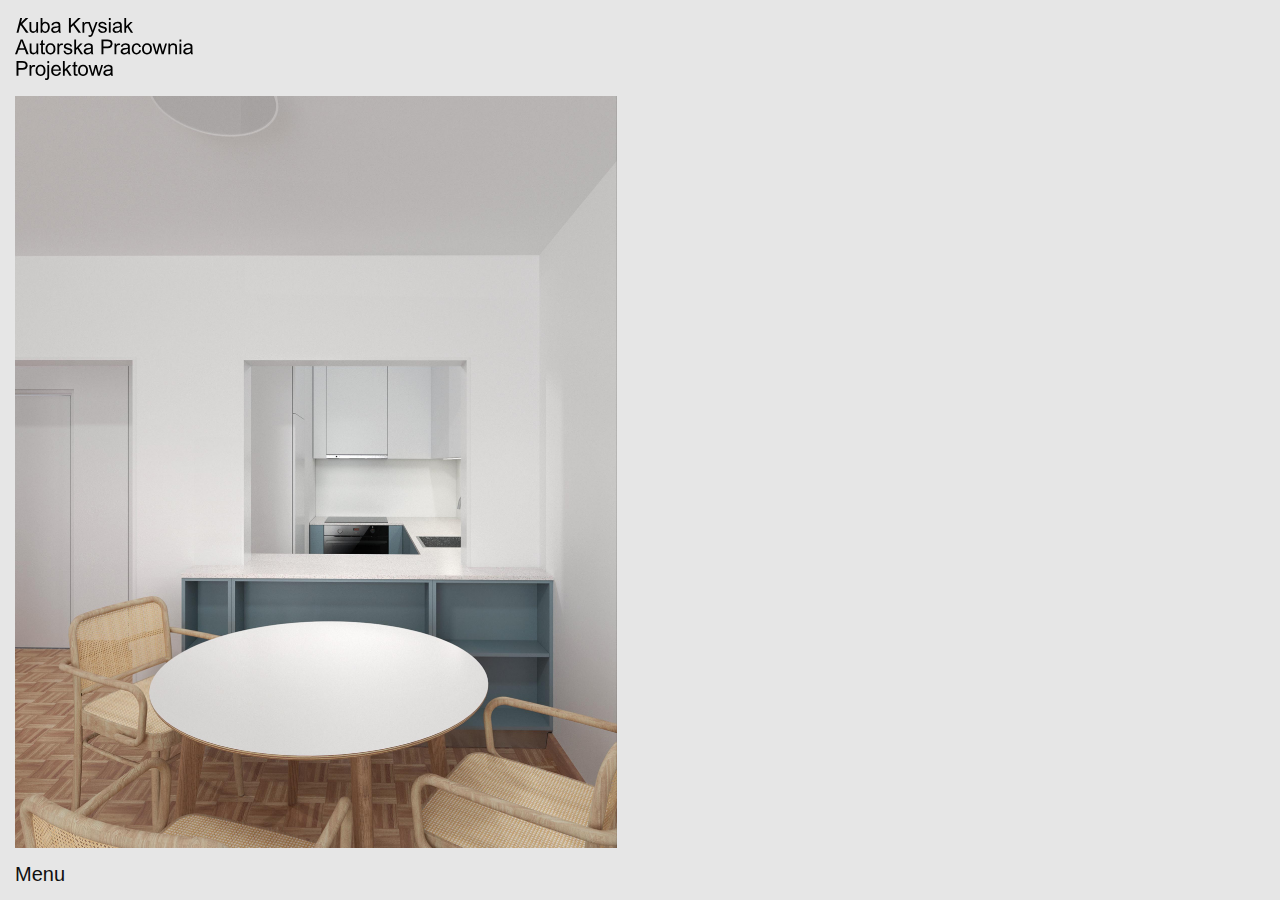
==== index.html @ 23fc52bc "base" ====
<!DOCTYPE html>
<html lang="pl">
<head>
    <meta charset="UTF-8">
    <meta name="viewport" content="width=device-width, initial-scale=1.0">
    <title>Kuba Krysiak Pracownia</title>
    <link rel="stylesheet" href="style.css">
    <link rel="shortcut icon" href="/images/icon-kk.png">
    <meta name="author" content="Kuba Krysiak">
    <meta name="copyright" content="Kuba Krysiak">
</head>
<body>
    <header><a href="index.html"><img class="logo" src="images/logo-kk-12pt.svg" alt="Kuba Krysiak Autorska Pracownia Projektowa"></a></header>
    <figure><img src="projects/W-02-1m.jpg" alt=""></figure>
    <nav><a href="menu.html">Menu</a></nav>
</body>
</html>
---- style.css ----
:root {
    --background-color: #e6e6e6;
    /* --background-color: rgb(233, 232, 226); */
    /* --background-color: white; */
    --font-color: #101010;
    --selection-color: #696969;
    --menu-color: #D8544D;
    --font-size: 20px;
    --logo-size: calc(3.1 * var(--font-size));
    --line-height: 1.1;
    /* --margin: 20px; */
    --margin: 15px;
    --gap-size: 20px;
}

h1, h2, p, a, ul {
    margin: 0;
    padding: 0;
    font-size: var(--font-size);
    font-weight: normal;
    line-height: var(--line-height);
    color: var(--font-color);
    text-decoration: none;
    list-style: none; 
}

::selection {
    background-color: var(--selection-color);
}

a:hover {
    font-style: italic;
}

html {
    height: calc(100% - 2 * var(--margin));
    /* margin: var(--margin); */
    /* padding: var(--margin); */
    background-color: var(--background-color);
    font-family: Arial, Helvetica, sans-serif;
}

body {
    height: 100%;
    margin: 0;
    padding: var(--margin);
    display: grid;
    grid-template-rows: auto 1fr auto;
    row-gap: var(--margin);
}

.logo {
    height: var(--logo-size);
    margin-top: 3px;
    margin-bottom: -3px;
}

figure {
    margin: 0;
    /* height: 100%; */
    min-height: 0;
    display: flex;
    justify-content: left;
    align-items: end;
}

img {
    max-height: 100%;
    max-width: 100%;
}

nav {
    align-self: end;
}
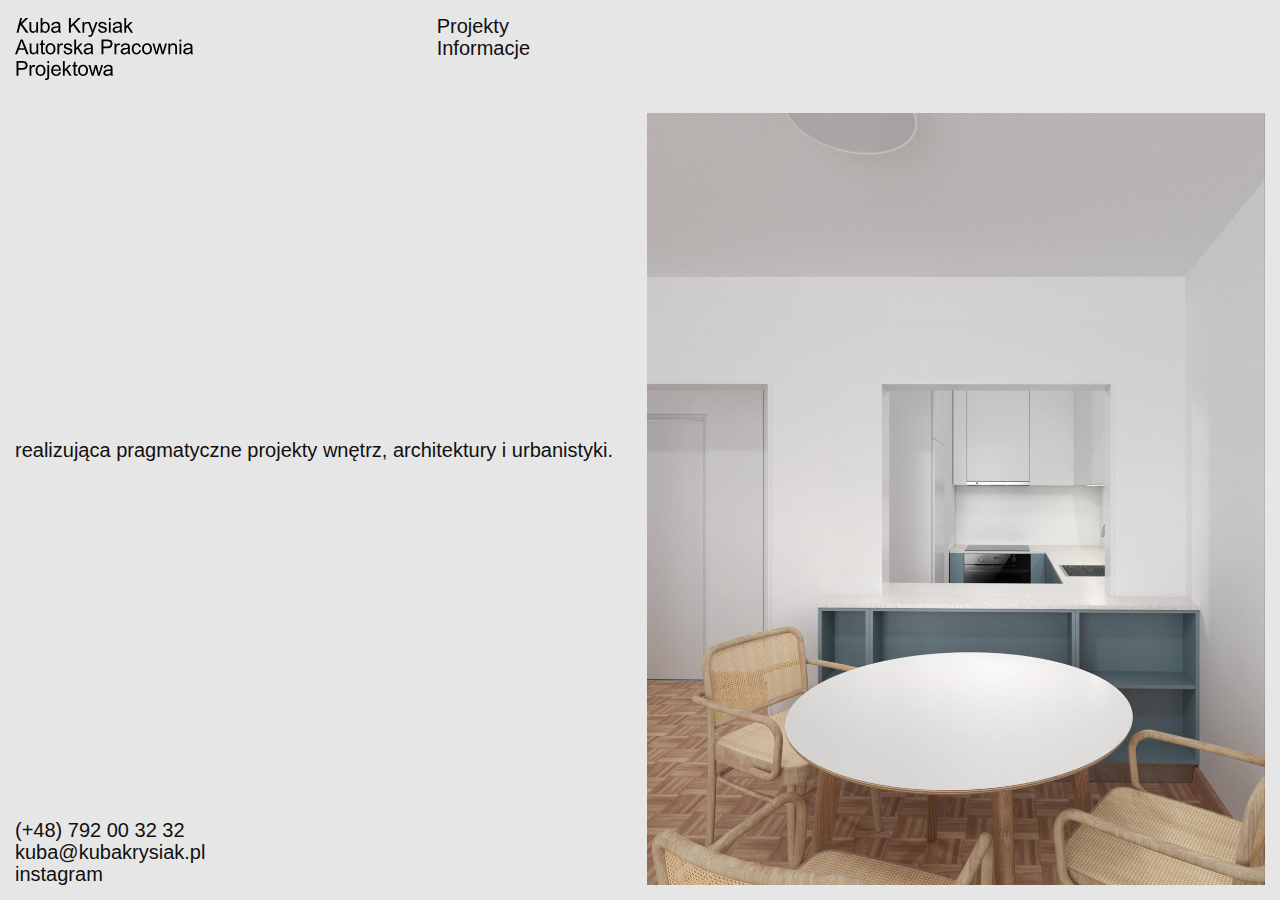
==== commit 67835e96: "proces" ====
--- a/index.html
+++ b/index.html
@@ -5,13 +5,36 @@
     <meta name="viewport" content="width=device-width, initial-scale=1.0">
     <title>Kuba Krysiak Pracownia</title>
     <link rel="stylesheet" href="style.css">
+    <link rel="stylesheet" href="index.css">
     <link rel="shortcut icon" href="/images/icon-kk.png">
     <meta name="author" content="Kuba Krysiak">
     <meta name="copyright" content="Kuba Krysiak">
 </head>
 <body>
-    <header><a href="index.html"><img class="logo" src="images/logo-kk-12pt.svg" alt="Kuba Krysiak Autorska Pracownia Projektowa"></a></header>
-    <figure><img src="projects/W-02-1m.jpg" alt=""></figure>
-    <nav><a href="menu.html">Menu</a></nav>
+    <header>
+        <a href="index.html"><img class="logo" src="images/logo-kk-12pt.svg" alt="Kuba Krysiak Autorska Pracownia Projektowa"></a>
+    </header>
+    <main>
+        <h2>realizująca pragmatyczne projekty wnętrz, architektury i urbanistyki.</h2>
+    </main>
+    <figure>
+        <img src="projects/W-02-1m.jpg" alt="">
+    </figure>
+    <nav id="menu-mobile">
+        <a href="menu.html">Menu</a>
+    </nav>
+    <nav id="menu-monitor">
+        <ul>
+            <li><a href="projekty.html">Projekty</a></li>
+            <li><a href="info.html">Informacje</a></li>
+        </ul>
+    </nav>
+    <footer>
+        <ul>
+            <li>(+48) 792 00 32 32</li>
+            <li><a href="mailto: kuba@kubakrysiak.pl">kuba@kubakrysiak.pl</a></li>
+            <li><a href="https://www.instagram.com/kubi_kry/">instagram</a></li>
+        </ul>
+    </footer>
 </body>
 </html>--- a/style.css
+++ b/style.css
@@ -13,7 +13,7 @@
     --gap-size: 20px;
 }
 
-h1, h2, p, a, ul {
+h1, h2, p, a, ul, li {
     margin: 0;
     padding: 0;
     font-size: var(--font-size);
@@ -71,4 +71,47 @@
 
 nav {
     align-self: end;
+}
+
+#menu-monitor {
+    display: none;
+}
+
+/* MEDIA DLA PROPORCJI POZIOMYCH */
+@media (min-width: 700px) {
+    html {
+       /* background-color: antiquewhite;  */
+    }
+    
+    body {
+        display: grid;
+        grid-template-columns: repeat(6, 1fr);
+        grid-template-rows: 1fr auto 1fr;
+        gap: var(--margin);
+    }
+
+    header {
+        grid-column: 1 / 3;
+    }
+
+    main {
+        grid-column: 1 / 4;
+    }
+
+    figure {
+        grid-column: 4 / -1;
+        grid-row: 1 / -1;
+        justify-content: right;
+    }
+
+    #menu-monitor {
+        display: unset;
+        grid-column: 3;
+        grid-row: 1;
+        align-self: start;
+    }
+
+    #menu-mobile {
+        display: none;
+    }
 }--- a/index.css
+++ b/index.css
@@ -0,0 +1,19 @@
+main {
+    display: none;
+}
+
+footer {
+    display: none;
+}
+
+/* MEDIA DLA PROPORCJI POZIOMYCH */
+@media (min-width: 700px) {
+    main {
+        display: unset;
+    }
+    
+    footer {
+        display: unset;
+        align-self: end;
+    }
+}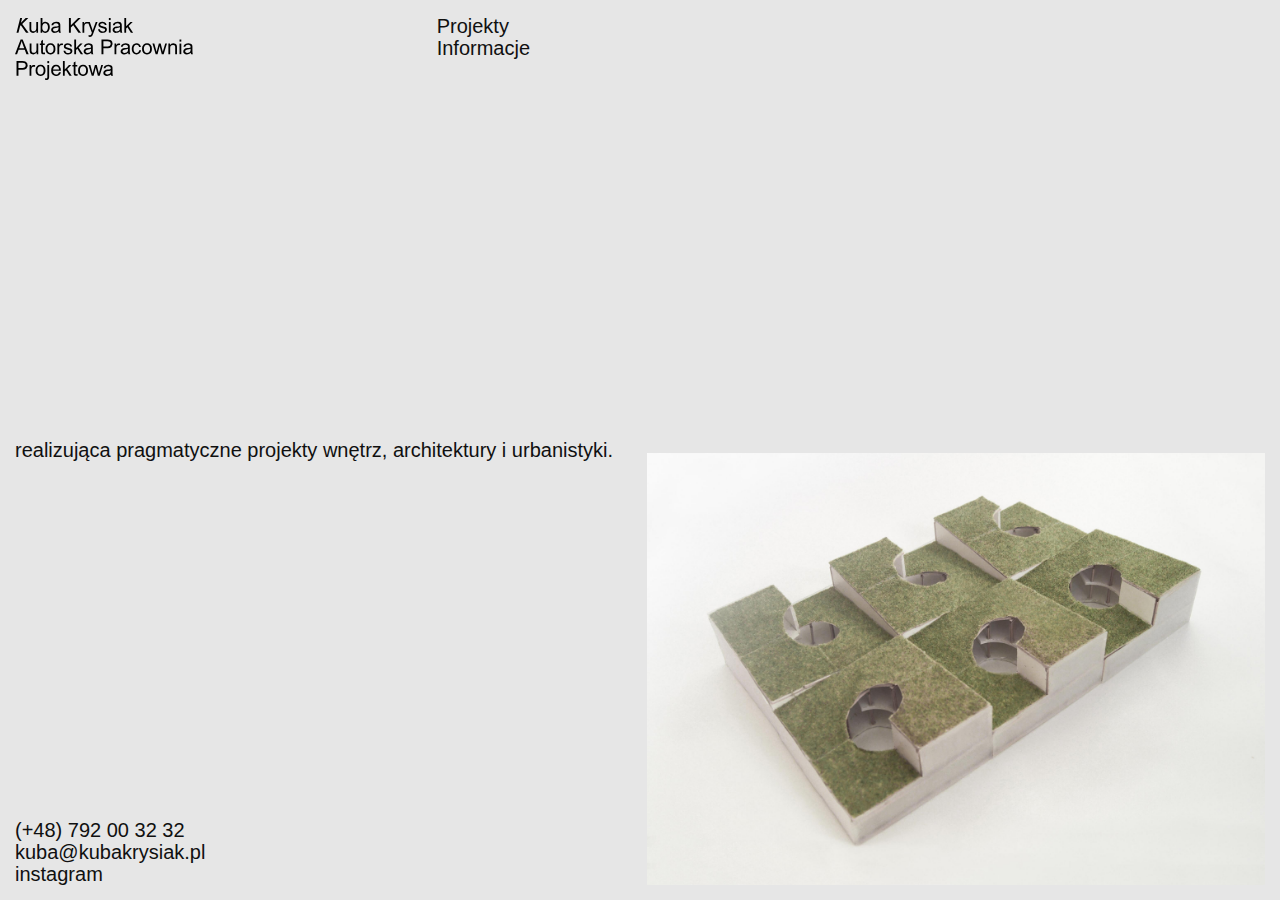
==== commit 3dec4986: "index" ====
--- a/index.html
+++ b/index.html
@@ -17,8 +17,15 @@
     <main>
         <h2>realizująca pragmatyczne projekty wnętrz, architektury i urbanistyki.</h2>
     </main>
-    <figure>
-        <img src="projects/W-02-1m.jpg" alt="">
+    <figure id="random-image">
+        <!-- <img src="projects/W-01-1m.jpg" alt=""> -->
+        <!-- <img src="projects/W-01-2m.jpg" alt=""> -->
+        
+        <!-- <img src="projects/W-02-1m.jpg" alt=""> -->
+        <!-- <img src="projects/W-02-3m.jpg" alt=""> -->
+        
+        <!-- <img src="projects/A-01-1m.jpg" alt=""> -->
+        <!-- <img src="projects/A-03-1m.jpg" alt=""> -->
     </figure>
     <nav id="menu-mobile">
         <a href="menu.html">Menu</a>
@@ -36,5 +43,31 @@
             <li><a href="https://www.instagram.com/kubi_kry/">instagram</a></li>
         </ul>
     </footer>
+    <script>
+        window.onload = function() {
+            var images = [
+                "projects/W-01-1m.jpg",
+                "projects/W-01-2m.jpg",
+                "projects/W-01-4am.jpg",
+                "projects/W-01-5m.jpg",
+                "projects/W-01-6m.jpg",
+                "projects/W-02-1m.jpg",
+                "projects/W-02-3m.jpg",
+                "projects/A-01-1m.jpg",
+                "projects/A-02-1o.jpg"
+            ];
+
+            var randomIndex = Math.floor(Math.random() * images.length);
+            var randomImage = images[randomIndex];
+
+            var figure = document.getElementById('random-image');
+            figure.innerHTML = ''; // Wyczyszczenie elementu figure
+
+            var imgElement = document.createElement('img');
+            imgElement.src = randomImage;
+            imgElement.alt = '';
+            figure.appendChild(imgElement);
+        };
+    </script>
 </body>
 </html>